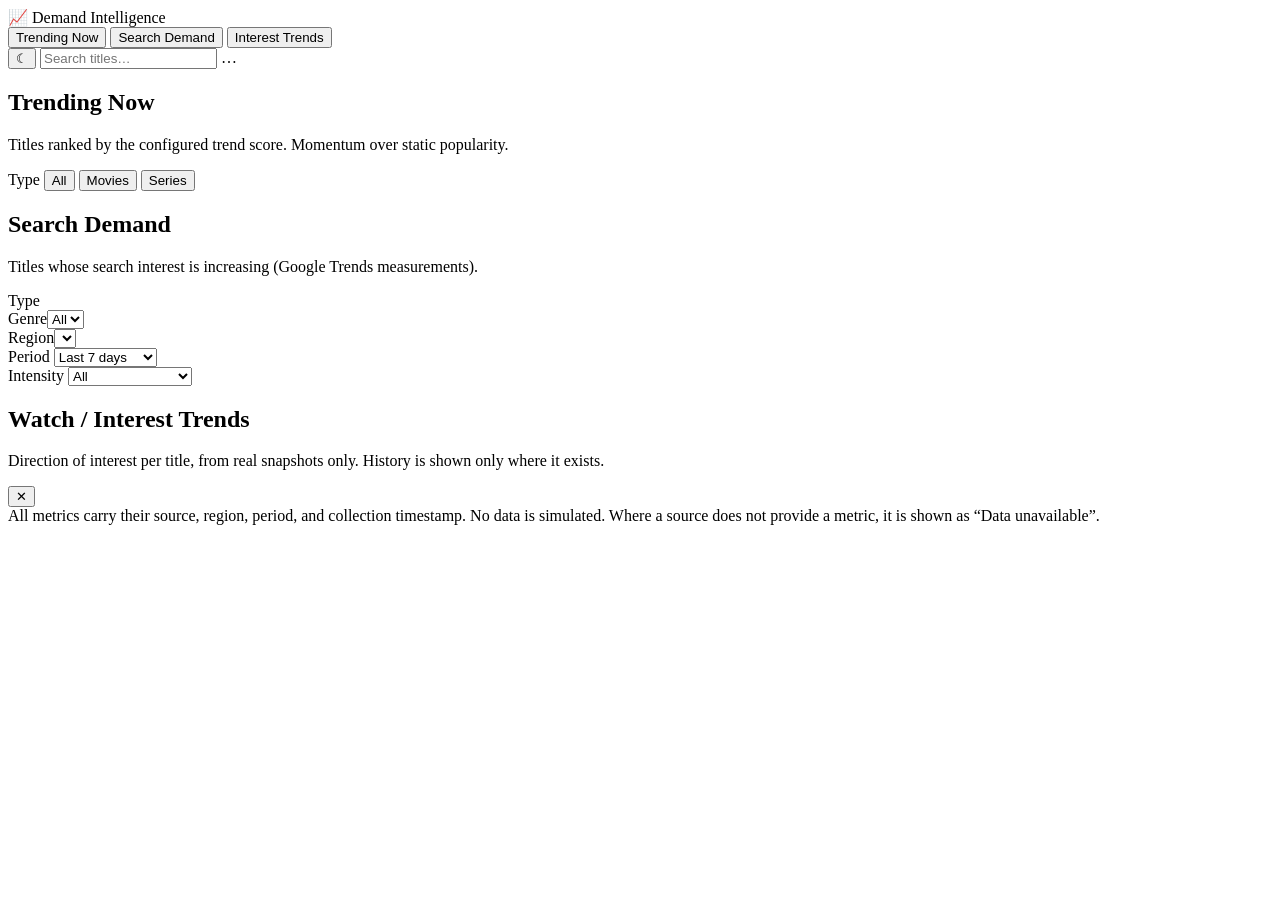
==== app/static/index.html @ 1442507f "Initial commit: demand-intel MVP with light/dark, Gemini AI, Render deploy" ====
<!DOCTYPE html>
<html lang="en">
<head>
<meta charset="UTF-8">
<meta name="viewport" content="width=device-width, initial-scale=1.0">
<title>Demand Intelligence — Movies & Series</title>
<link rel="stylesheet" href="/static/style.css?v=4">
<script>(function(){try{var t=localStorage.getItem("theme");if(!t) t=window.matchMedia("(prefers-color-scheme: light)").matches?"light":"dark";document.documentElement.setAttribute("data-theme",t);}catch(e){}})();</script>
</head>
<body>
<header>
  <div class="brand"><span class="logo">📈</span> Demand Intelligence</div>
  <nav>
    <button class="nav-btn active" data-view="trending">Trending Now</button>
    <button class="nav-btn" data-view="demand">Search Demand</button>
    <button class="nav-btn" data-view="interest">Interest Trends</button>
  </nav>
  <div class="head-right">
    <button id="theme-toggle" title="Toggle light/dark" aria-label="Toggle theme">☾</button>
    <input id="search" type="search" placeholder="Search titles…">
    <span id="status-chip" class="chip">…</span>
  </div>
</header>

<main>
  <section id="alerts-bar" class="hidden"></section>

  <!-- TRENDING -->
  <section id="view-trending" class="view">
    <h1>Trending Now</h1>
    <p class="sub">Titles ranked by the configured trend score. Momentum over static popularity.</p>
    <div class="filters">
      <div class="filter-group" id="f-type">
        <span class="fl">Type</span>
        <button data-v="all" class="pill active">All</button>
        <button data-v="movie" class="pill">Movies</button>
        <button data-v="series" class="pill">Series</button>
      </div>
    </div>
    <div id="trend-grid" class="grid"></div>
  </section>

  <!-- SEARCH DEMAND -->
  <section id="view-demand" class="view hidden">
    <h1>Search Demand</h1>
    <p class="sub">Titles whose search interest is increasing (Google Trends measurements).</p>
    <div class="filters">
      <div class="filter-group"><span class="fl">Type</span><div id="d-type"></div></div>
      <div class="filter-group"><span class="fl">Genre</span><select id="d-genre"><option>All</option></select></div>
      <div class="filter-group"><span class="fl">Region</span><select id="d-region"></select></div>
      <div class="filter-group"><span class="fl">Period</span>
        <select id="d-period"><option value="7d" selected>Last 7 days</option>
        <option value="24h">Last 24 hours</option><option value="30d">Last 30 days</option>
        <option value="90d">Last 90 days</option></select></div>
      <div class="filter-group"><span class="fl">Intensity</span>
        <select id="d-intensity"><option value="all">All</option>
        <option value="high">High (≥25%)</option><option value="medium">Medium (5–25%)</option></select></div>
    </div>
    <div id="demand-grid" class="grid"></div>
  </section>

  <!-- INTEREST TRENDS -->
  <section id="view-interest" class="view hidden">
    <h1>Watch / Interest Trends</h1>
    <p class="sub">Direction of interest per title, from real snapshots only. History is shown only where it exists.</p>
    <div id="interest-list" class="interest-list"></div>
  </section>
</main>

<!-- DETAIL MODAL -->
<div id="modal" class="modal hidden">
  <div class="modal-card">
    <button id="modal-close" class="close-btn">✕</button>
    <div id="modal-body"></div>
  </div>
</div>

<footer>
  All metrics carry their source, region, period, and collection timestamp. No data is simulated.
  Where a source does not provide a metric, it is shown as “Data unavailable”.
</footer>

<script src="/static/app.js?v=4"></script>
</body>
</html>
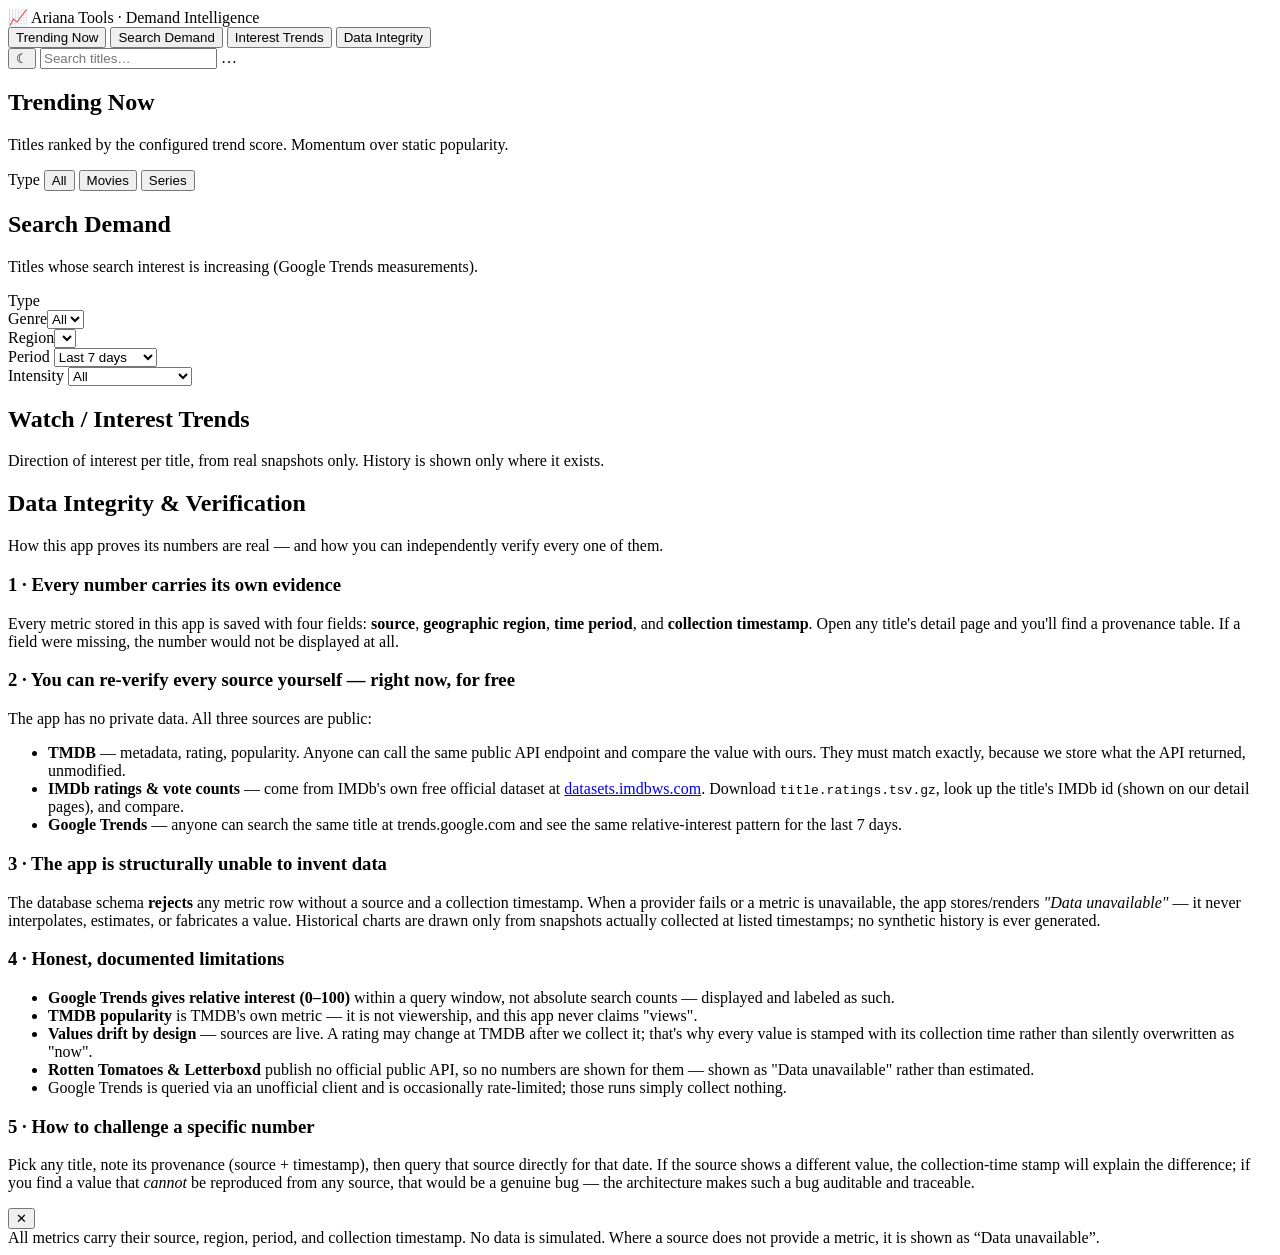
==== commit 74726e16: "rebrand to Ariana Tools; add Data Integrity view (live app + Pages site); refresh snapshot" ====
--- a/app/static/index.html
+++ b/app/static/index.html
@@ -3,17 +3,18 @@
 <head>
 <meta charset="UTF-8">
 <meta name="viewport" content="width=device-width, initial-scale=1.0">
-<title>Demand Intelligence — Movies & Series</title>
+<title>Ariana Tools — Demand Intelligence</title>
 <link rel="stylesheet" href="/static/style.css?v=4">
 <script>(function(){try{var t=localStorage.getItem("theme");if(!t) t=window.matchMedia("(prefers-color-scheme: light)").matches?"light":"dark";document.documentElement.setAttribute("data-theme",t);}catch(e){}})();</script>
 </head>
 <body>
 <header>
-  <div class="brand"><span class="logo">📈</span> Demand Intelligence</div>
+  <div class="brand"><span class="logo">📈</span> Ariana Tools <span style="color:var(--muted);font-weight:400">· Demand Intelligence</span></div>
   <nav>
     <button class="nav-btn active" data-view="trending">Trending Now</button>
     <button class="nav-btn" data-view="demand">Search Demand</button>
     <button class="nav-btn" data-view="interest">Interest Trends</button>
+    <button class="nav-btn" data-view="integrity">Data Integrity</button>
   </nav>
   <div class="head-right">
     <button id="theme-toggle" title="Toggle light/dark" aria-label="Toggle theme">☾</button>
@@ -67,7 +68,49 @@
   </section>
 </main>
 
-<!-- DETAIL MODAL -->
+  <!-- DATA INTEGRITY -->
+  <section id="view-integrity" class="view hidden">
+    <h1>Data Integrity & Verification</h1>
+    <p class="sub">How this app proves its numbers are real — and how you can independently verify every one of them.</p>
+
+    <div class="integrity-card">
+      <h3>1 · Every number carries its own evidence</h3>
+      <p>Every metric stored in this app is saved with four fields: <b>source</b>, <b>geographic region</b>, <b>time period</b>, and <b>collection timestamp</b>. Open any title's detail page and you'll find a provenance table. If a field were missing, the number would not be displayed at all.</p>
+    </div>
+
+    <div class="integrity-card">
+      <h3>2 · You can re-verify every source yourself — right now, for free</h3>
+      <p>The app has no private data. All three sources are public:</p>
+      <ul>
+        <li><b>TMDB</b> — metadata, rating, popularity. Anyone can call the same public API endpoint and compare the value with ours. They must match exactly, because we store what the API returned, unmodified.</li>
+        <li><b>IMDb ratings & vote counts</b> — come from IMDb's own free official dataset at <a href="https://datasets.imdbws.com" target="_blank" rel="noopener">datasets.imdbws.com</a>. Download <code>title.ratings.tsv.gz</code>, look up the title's IMDb id (shown on our detail pages), and compare.</li>
+        <li><b>Google Trends</b> — anyone can search the same title at trends.google.com and see the same relative-interest pattern for the last 7 days.</li>
+      </ul>
+    </div>
+
+    <div class="integrity-card">
+      <h3>3 · The app is structurally unable to invent data</h3>
+      <p>The database schema <b>rejects</b> any metric row without a source and a collection timestamp. When a provider fails or a metric is unavailable, the app stores/renders <i>"Data unavailable"</i> — it never interpolates, estimates, or fabricates a value. Historical charts are drawn only from snapshots actually collected at listed timestamps; no synthetic history is ever generated.</p>
+    </div>
+
+    <div class="integrity-card">
+      <h3>4 · Honest, documented limitations</h3>
+      <ul>
+        <li><b>Google Trends gives relative interest (0–100)</b> within a query window, not absolute search counts — displayed and labeled as such.</li>
+        <li><b>TMDB popularity</b> is TMDB's own metric — it is not viewership, and this app never claims "views".</li>
+        <li><b>Values drift by design</b> — sources are live. A rating may change at TMDB after we collect it; that's why every value is stamped with its collection time rather than silently overwritten as "now".</li>
+        <li><b>Rotten Tomatoes & Letterboxd</b> publish no official public API, so no numbers are shown for them — shown as "Data unavailable" rather than estimated.</li>
+        <li>Google Trends is queried via an unofficial client and is occasionally rate-limited; those runs simply collect nothing.</li>
+      </ul>
+    </div>
+
+    <div class="integrity-card">
+      <h3>5 · How to challenge a specific number</h3>
+      <p>Pick any title, note its provenance (source + timestamp), then query that source directly for that date. If the source shows a different value, the collection-time stamp will explain the difference; if you find a value that <i>cannot</i> be reproduced from any source, that would be a genuine bug — the architecture makes such a bug auditable and traceable.</p>
+    </div>
+  </section>
+
+  <!-- DETAIL MODAL -->
 <div id="modal" class="modal hidden">
   <div class="modal-card">
     <button id="modal-close" class="close-btn">✕</button>
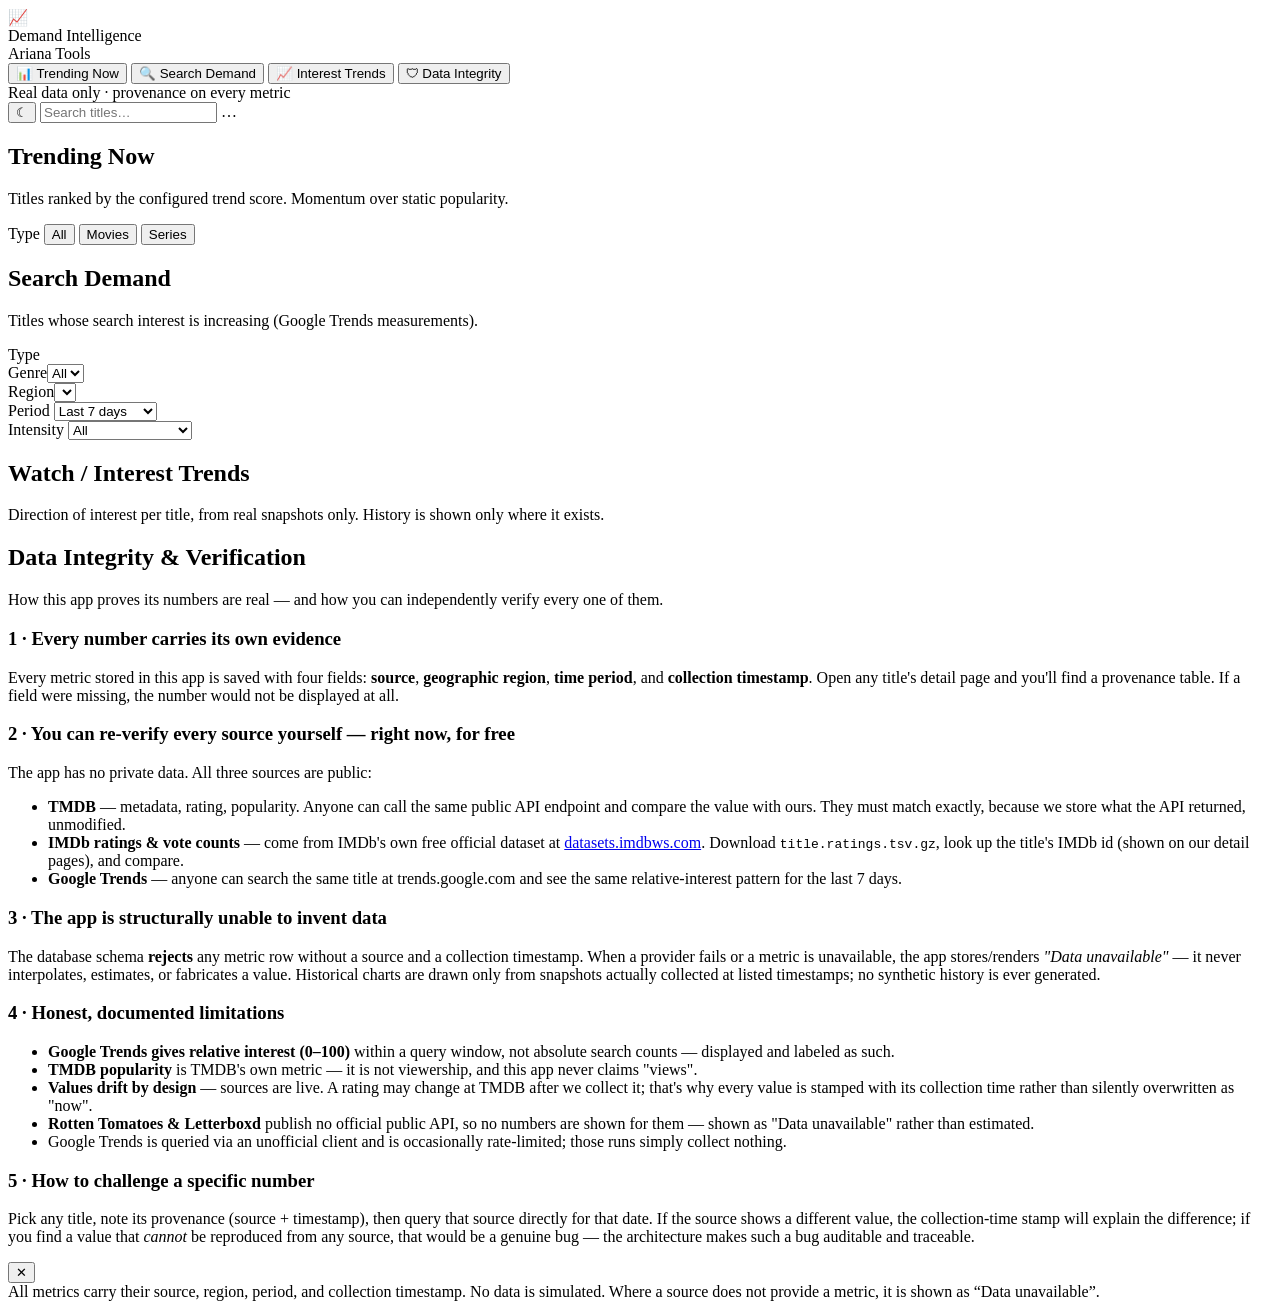
==== commit 76517dff: "add left sidebar (Demand Intelligence) to live app and static site" ====
--- a/app/static/index.html
+++ b/app/static/index.html
@@ -4,18 +4,30 @@
 <meta charset="UTF-8">
 <meta name="viewport" content="width=device-width, initial-scale=1.0">
 <title>Ariana Tools — Demand Intelligence</title>
-<link rel="stylesheet" href="/static/style.css?v=4">
+<link rel="stylesheet" href="/static/style.css?v=5">
 <script>(function(){try{var t=localStorage.getItem("theme");if(!t) t=window.matchMedia("(prefers-color-scheme: light)").matches?"light":"dark";document.documentElement.setAttribute("data-theme",t);}catch(e){}})();</script>
 </head>
 <body>
+<aside class="sidebar">
+  <div class="side-brand">
+    <span class="logo">📈</span>
+    <div>
+      <div class="side-title">Demand Intelligence</div>
+      <div class="side-sub">Ariana Tools</div>
+    </div>
+  </div>
+  <nav class="side-nav">
+    <button class="nav-btn active" data-view="trending">📊 Trending Now</button>
+    <button class="nav-btn" data-view="demand">🔍 Search Demand</button>
+    <button class="nav-btn" data-view="interest">📈 Interest Trends</button>
+    <button class="nav-btn" data-view="integrity">🛡 Data Integrity</button>
+  </nav>
+  <div class="side-footer">
+    <div class="side-note">Real data only · provenance on every metric</div>
+  </div>
+</aside>
+<div class="content">
 <header>
-  <div class="brand"><span class="logo">📈</span> Ariana Tools <span style="color:var(--muted);font-weight:400">· Demand Intelligence</span></div>
-  <nav>
-    <button class="nav-btn active" data-view="trending">Trending Now</button>
-    <button class="nav-btn" data-view="demand">Search Demand</button>
-    <button class="nav-btn" data-view="interest">Interest Trends</button>
-    <button class="nav-btn" data-view="integrity">Data Integrity</button>
-  </nav>
   <div class="head-right">
     <button id="theme-toggle" title="Toggle light/dark" aria-label="Toggle theme">☾</button>
     <input id="search" type="search" placeholder="Search titles…">
@@ -122,7 +134,8 @@
   All metrics carry their source, region, period, and collection timestamp. No data is simulated.
   Where a source does not provide a metric, it is shown as “Data unavailable”.
 </footer>
+</div><!-- /.content -->
 
-<script src="/static/app.js?v=4"></script>
+<script src="/static/app.js?v=5"></script>
 </body>
 </html>
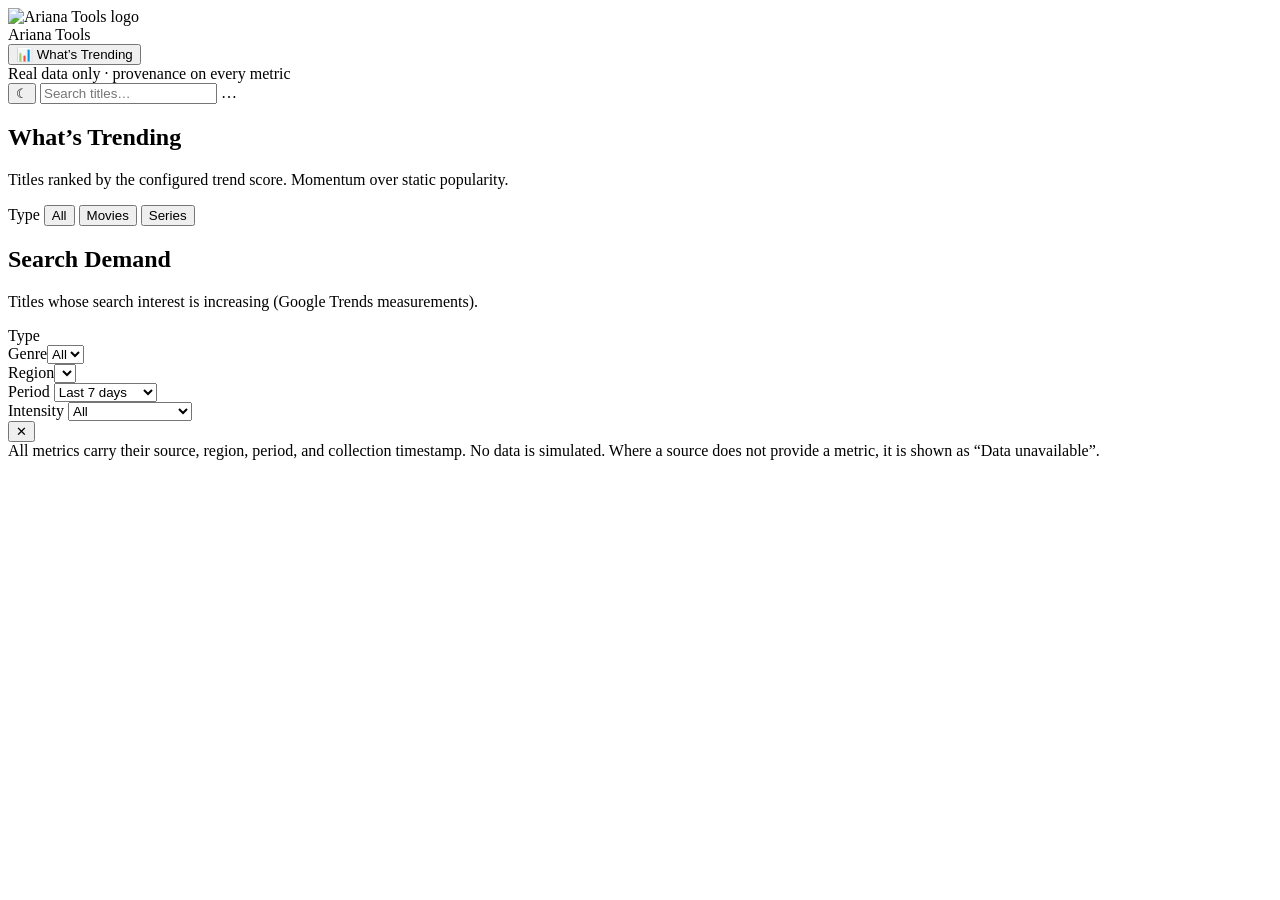
==== commit 28145ed1: "rebrand to Ariana Tools with logo; single sidebar tab What's Trending; remove Interest Trends & Data" ====
--- a/app/static/index.html
+++ b/app/static/index.html
@@ -3,24 +3,19 @@
 <head>
 <meta charset="UTF-8">
 <meta name="viewport" content="width=device-width, initial-scale=1.0">
-<title>Ariana Tools — Demand Intelligence</title>
-<link rel="stylesheet" href="/static/style.css?v=5">
+<title>Ariana Tools</title>
+<link rel="icon" type="image/png" href="/static/logo.png">
+<link rel="stylesheet" href="/static/style.css?v=6">
 <script>(function(){try{var t=localStorage.getItem("theme");if(!t) t=window.matchMedia("(prefers-color-scheme: light)").matches?"light":"dark";document.documentElement.setAttribute("data-theme",t);}catch(e){}})();</script>
 </head>
 <body>
 <aside class="sidebar">
   <div class="side-brand">
-    <span class="logo">📈</span>
-    <div>
-      <div class="side-title">Demand Intelligence</div>
-      <div class="side-sub">Ariana Tools</div>
-    </div>
+    <img class="side-logo" src="/static/logo.png" alt="Ariana Tools logo">
+    <div class="side-title">Ariana Tools</div>
   </div>
   <nav class="side-nav">
-    <button class="nav-btn active" data-view="trending">📊 Trending Now</button>
-    <button class="nav-btn" data-view="demand">🔍 Search Demand</button>
-    <button class="nav-btn" data-view="interest">📈 Interest Trends</button>
-    <button class="nav-btn" data-view="integrity">🛡 Data Integrity</button>
+    <button class="nav-btn active" data-view="trending">📊 What’s Trending</button>
   </nav>
   <div class="side-footer">
     <div class="side-note">Real data only · provenance on every metric</div>
@@ -40,7 +35,7 @@
 
   <!-- TRENDING -->
   <section id="view-trending" class="view">
-    <h1>Trending Now</h1>
+    <h1>What’s Trending</h1>
     <p class="sub">Titles ranked by the configured trend score. Momentum over static popularity.</p>
     <div class="filters">
       <div class="filter-group" id="f-type">
@@ -72,55 +67,8 @@
     <div id="demand-grid" class="grid"></div>
   </section>
 
-  <!-- INTEREST TRENDS -->
-  <section id="view-interest" class="view hidden">
-    <h1>Watch / Interest Trends</h1>
-    <p class="sub">Direction of interest per title, from real snapshots only. History is shown only where it exists.</p>
-    <div id="interest-list" class="interest-list"></div>
-  </section>
 </main>
 
-  <!-- DATA INTEGRITY -->
-  <section id="view-integrity" class="view hidden">
-    <h1>Data Integrity & Verification</h1>
-    <p class="sub">How this app proves its numbers are real — and how you can independently verify every one of them.</p>
-
-    <div class="integrity-card">
-      <h3>1 · Every number carries its own evidence</h3>
-      <p>Every metric stored in this app is saved with four fields: <b>source</b>, <b>geographic region</b>, <b>time period</b>, and <b>collection timestamp</b>. Open any title's detail page and you'll find a provenance table. If a field were missing, the number would not be displayed at all.</p>
-    </div>
-
-    <div class="integrity-card">
-      <h3>2 · You can re-verify every source yourself — right now, for free</h3>
-      <p>The app has no private data. All three sources are public:</p>
-      <ul>
-        <li><b>TMDB</b> — metadata, rating, popularity. Anyone can call the same public API endpoint and compare the value with ours. They must match exactly, because we store what the API returned, unmodified.</li>
-        <li><b>IMDb ratings & vote counts</b> — come from IMDb's own free official dataset at <a href="https://datasets.imdbws.com" target="_blank" rel="noopener">datasets.imdbws.com</a>. Download <code>title.ratings.tsv.gz</code>, look up the title's IMDb id (shown on our detail pages), and compare.</li>
-        <li><b>Google Trends</b> — anyone can search the same title at trends.google.com and see the same relative-interest pattern for the last 7 days.</li>
-      </ul>
-    </div>
-
-    <div class="integrity-card">
-      <h3>3 · The app is structurally unable to invent data</h3>
-      <p>The database schema <b>rejects</b> any metric row without a source and a collection timestamp. When a provider fails or a metric is unavailable, the app stores/renders <i>"Data unavailable"</i> — it never interpolates, estimates, or fabricates a value. Historical charts are drawn only from snapshots actually collected at listed timestamps; no synthetic history is ever generated.</p>
-    </div>
-
-    <div class="integrity-card">
-      <h3>4 · Honest, documented limitations</h3>
-      <ul>
-        <li><b>Google Trends gives relative interest (0–100)</b> within a query window, not absolute search counts — displayed and labeled as such.</li>
-        <li><b>TMDB popularity</b> is TMDB's own metric — it is not viewership, and this app never claims "views".</li>
-        <li><b>Values drift by design</b> — sources are live. A rating may change at TMDB after we collect it; that's why every value is stamped with its collection time rather than silently overwritten as "now".</li>
-        <li><b>Rotten Tomatoes & Letterboxd</b> publish no official public API, so no numbers are shown for them — shown as "Data unavailable" rather than estimated.</li>
-        <li>Google Trends is queried via an unofficial client and is occasionally rate-limited; those runs simply collect nothing.</li>
-      </ul>
-    </div>
-
-    <div class="integrity-card">
-      <h3>5 · How to challenge a specific number</h3>
-      <p>Pick any title, note its provenance (source + timestamp), then query that source directly for that date. If the source shows a different value, the collection-time stamp will explain the difference; if you find a value that <i>cannot</i> be reproduced from any source, that would be a genuine bug — the architecture makes such a bug auditable and traceable.</p>
-    </div>
-  </section>
 
   <!-- DETAIL MODAL -->
 <div id="modal" class="modal hidden">
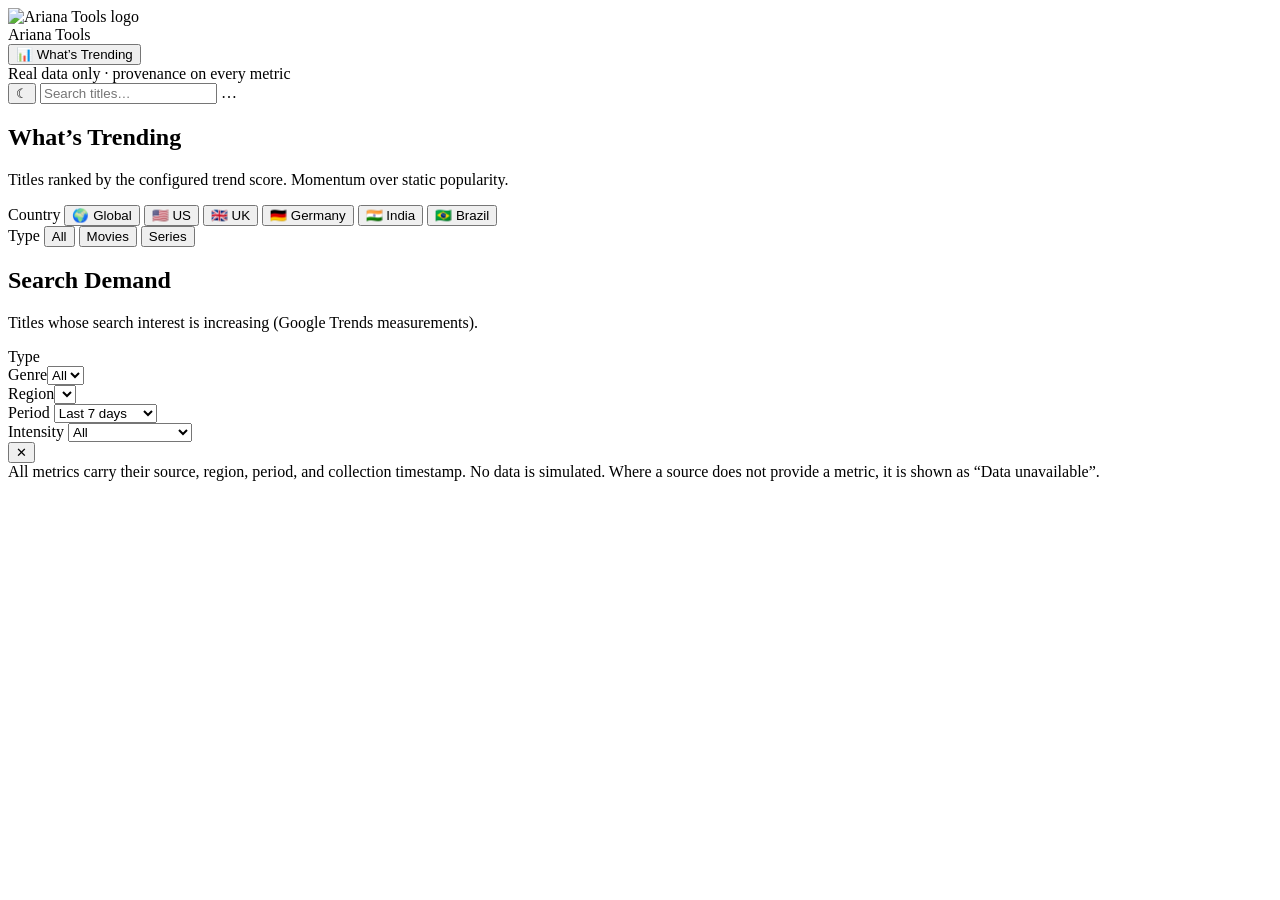
==== commit 944b996b: "region-aware What's Trending: per-country watch availability (TMDB) + rotated Google Trends geo coll" ====
--- a/app/static/index.html
+++ b/app/static/index.html
@@ -36,8 +36,17 @@
   <!-- TRENDING -->
   <section id="view-trending" class="view">
     <h1>What’s Trending</h1>
-    <p class="sub">Titles ranked by the configured trend score. Momentum over static popularity.</p>
+    <p class="sub" id="region-note">Titles ranked by the configured trend score. Momentum over static popularity.</p>
     <div class="filters">
+      <div class="filter-group" id="f-region">
+        <span class="fl">Country</span>
+        <button data-r="Global" class="pill active">🌍 Global</button>
+        <button data-r="United States" class="pill">🇺🇸 US</button>
+        <button data-r="United Kingdom" class="pill">🇬🇧 UK</button>
+        <button data-r="Germany" class="pill">🇩🇪 Germany</button>
+        <button data-r="India" class="pill">🇮🇳 India</button>
+        <button data-r="Brazil" class="pill">🇧🇷 Brazil</button>
+      </div>
       <div class="filter-group" id="f-type">
         <span class="fl">Type</span>
         <button data-v="all" class="pill active">All</button>
